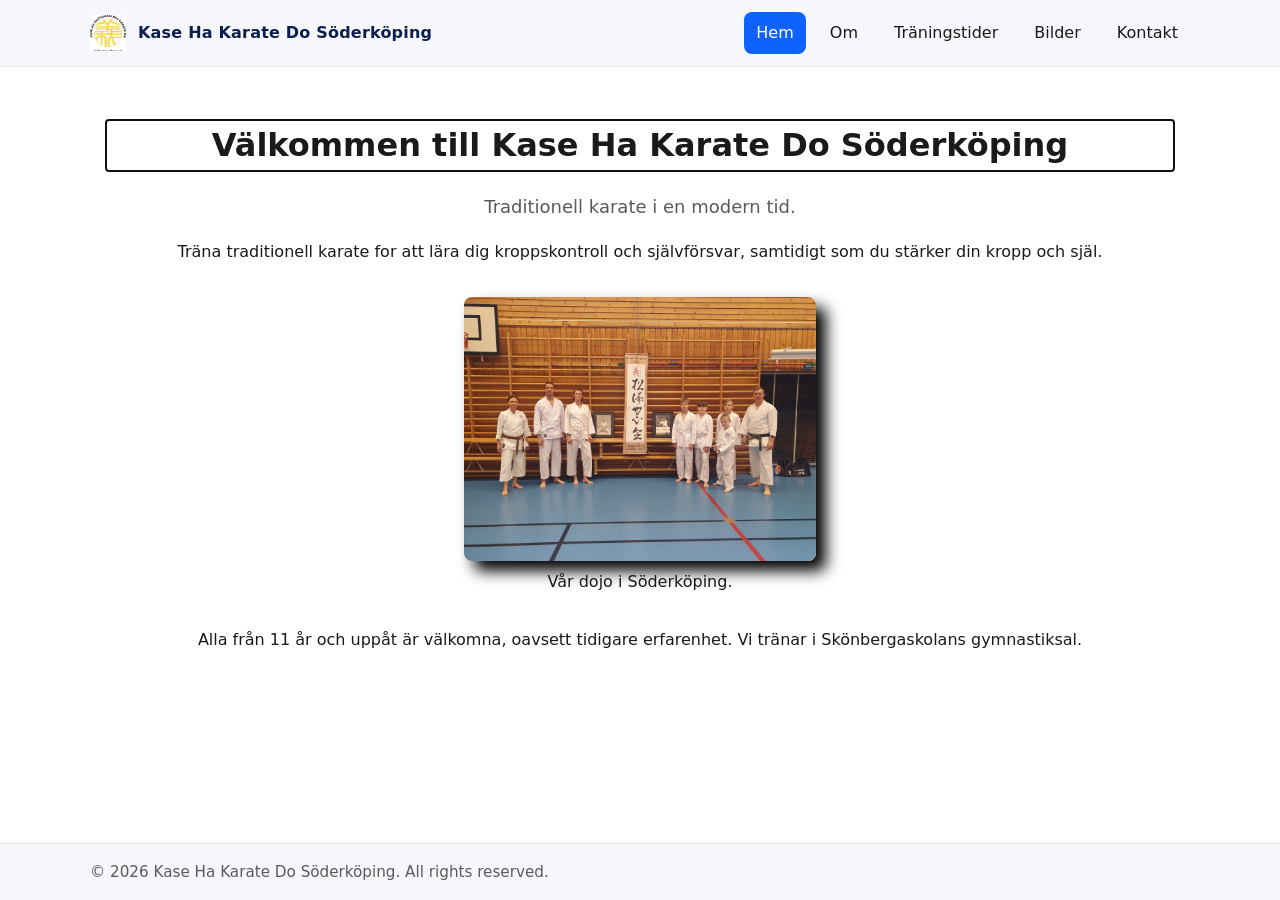
==== index.html @ 82930b42 "index.html is updated with a link to a new page for images" ====
<!DOCTYPE html>
<html lang="sv">
<head>
  <meta charset="utf-8" />
  <meta name="viewport" content="width=device-width, initial-scale=1" />
  <title>Kase Ha Karate Do Söderköping</title>
  <link rel="stylesheet" href="css/styles.css" />
  <meta name="description" content="Landing shell that loads page content dynamically" />
</head>
<body>
  <a class="skip-link" href="#main">Skip to content</a>
  <header class="site-header" role="banner">
    <div class="container header-inner">
      <a class="brand" href="#home" aria-label="Go to home">
        <img class="brand-logo" src="assets/logo.jpg" alt="Kase ha Karate Do logo" width="36" height="36" />
        <span class="brand-name">Kase Ha Karate Do Söderköping</span>
      </a>
      <nav class="primary-nav" aria-label="Primary">
        <ul>
          <li><a href="#home" data-route="home">Hem</a></li>
          <li><a href="#about" data-route="about">Om</a></li>
          <li><a href="#schedule" data-route="schedule">Träningstider</a></li>
          <li><a href="#images" data-route="images">Bilder</a></li>
          <li><a href="#contact" data-route="contact">Kontakt</a></li>
        </ul>
      </nav>
    </div>
  </header>

  <main id="main" role="main">
    <div class="container" id="content">
      <!-- Dynamic content will be injected here -->
      <noscript>
        <p>Please enable JavaScript to view the content here. Or visit:
          <a href="pages/home.html">Home</a>,
          <a href="pages/about.html">Om</a>,
          <a href="pages/schedule.html">Träningstider</a>,
          <a href="pages/images.html">Bilder</a>,
          <a href="pages/contact.html">Kontakt</a>.
        </p>
      </noscript>
    </div>
  </main>

  <footer class="site-footer" role="contentinfo">
    <div class="container footer-inner">
      <div>© <span id="year"></span> Kase Ha Karate Do Söderköping. All rights reserved.</div>
      <!-- <div><a href="mailto:hello@example.com" class="muted" style="color:inherit;text-decoration:none;">hello@example.com</a></div> -->
    </div>
  </footer>
  <script src="js/app.js?v=1.1"></script> 
</body>
</html>
---- css/styles.css ----
/* ===== Global Styles ===== */
:root{
  --brand:#0F62FE;
  --brand-ink:#0B1F4E;
  --ink:#1a1a1a;
  --muted:#5a5a5a;
  --bg:#ffffff;
  --surface:#f5f7fb;
  --ring:rgba(15,98,254,.35);
}
*{box-sizing:border-box}
html{scroll-behavior:smooth}
body{
  margin:0;
  min-height:100dvh; /* sticky footer */
  display:flex;
  flex-direction:column;
  font:16px/1.6 system-ui, -apple-system, Segoe UI, Roboto, Ubuntu, Cantarell, Noto Sans, Arial, "Apple Color Emoji", "Segoe UI Emoji";
  color:var(--ink);
  background:var(--bg);
}

/* ===== Layout ===== */
.container{ max-width:1100px; margin-inline:auto; padding:0 1rem; }
header.site-header{ background:var(--surface); border-bottom:1px solid #e6e8ee; }
.header-inner{ display:flex; align-items:center; justify-content:space-between; gap:1rem; padding:0.75rem 0; }
.brand{ display:flex; align-items:center; gap:.75rem; text-decoration:none; }
.brand-logo{ width:36px;height:36px; display:inline-block; }
.brand-name{ font-weight:700; letter-spacing:.2px; color:var(--brand-ink); text-decoration:none; }
.skip-link {
  position: absolute;
  left: -9999px;
  top: auto;
  width: 1px;
  height: 1px;
  overflow: hidden;
}

.skip-link:focus {
  position: static;
  width: auto;
  height: auto;
  overflow: visible;
}
nav ul{ list-style:none; margin:0; padding:0; display:flex; gap:.75rem; align-items:center; }
nav.primary-nav a{ display:inline-block; padding:.5rem .75rem; border-radius:.5rem; color:var(--ink); text-decoration:none; }
nav.primary-nav a:hover{ background:#eef3ff; color:#0b3d91 }
nav.primary-nav a[aria-current="page"], nav.primary-nav a.active{ background:var(--brand); color:#fff; }

main{ flex:1; }
main .container{ padding:2rem 1rem; }

footer.site-footer{ background:var(--surface); border-top:1px solid #e6e8ee; margin-top:auto; }
.footer-inner{ padding:1rem 0; display:flex; justify-content:space-between; align-items:center; gap:1rem; color:var(--muted); font-size:.95rem; }

/* ===== Utilities ===== */
.button{ display:inline-block; background:var(--brand); color:#fff; padding:.6rem .9rem; border-radius:.5rem; text-decoration:none; }
.button:hover{ filter:brightness(.95) }
.lead{ font-size:1.125rem; color:var(--muted) }
.cards{ display:grid; grid-template-columns:repeat(12,1fr); gap:1rem; }
.card{ grid-column:span 4; background:#fff; border:1px solid #ebedf3; border-radius:.75rem; padding:1rem; box-shadow:0 1px 2px rgba(0,0,0,.04) }
.card h3{ margin-top:.25rem }
@media (max-width: 900px){ .card{ grid-column:span 6 } }
@media (max-width: 600px){ .header-inner{ flex-wrap:wrap } nav.primary-nav ul{ flex-wrap:wrap } .card{ grid-column:span 12 } }


/* ===== Welcome page ===== */
/* .welcome{
  min-height:100dvh; display:grid; place-items:center; background:linear-gradient(180deg,#eef3ff, #ffffff 40%);
}
.welcome .panel{
  text-align:center; padding:3rem 2rem; border-radius:1rem; background:#fff; border:1px solid #e6e8ee; box-shadow:0 6px 24px rgba(0,0,0,.06);
}
.welcome .logo{ width:64px; height:64px; }
.welcome h1{ margin:.5rem 0 0; color:var(--brand-ink) }
.welcome p{ color:var(--muted); max-width:56ch; margin-inline:auto } */
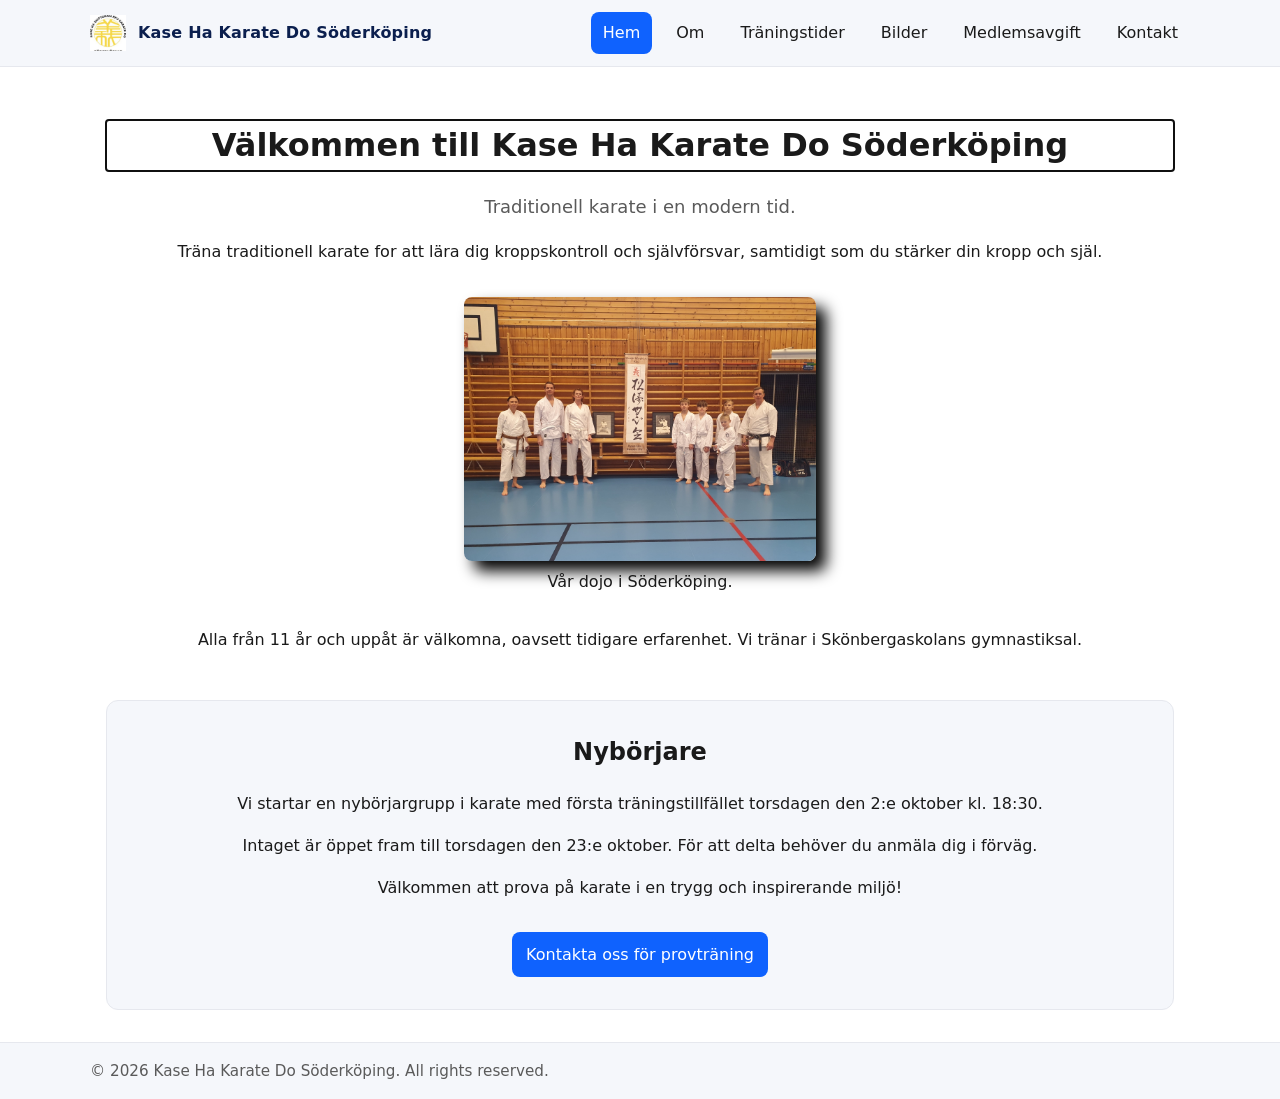
==== commit 769762f3: "uppdaterade bild texterna och skapade en ny sida med medlemsavgifter" ====
--- a/index.html
+++ b/index.html
@@ -22,6 +22,7 @@
           <li><a href="#about" data-route="about">Om</a></li>
           <li><a href="#schedule" data-route="schedule">Träningstider</a></li>
           <li><a href="#images" data-route="images">Bilder</a></li>
+          <li><a href="#member" data-route="member">Medlemsavgift</a></li>
           <li><a href="#contact" data-route="contact">Kontakt</a></li>
         </ul>
       </nav>
@@ -37,6 +38,7 @@
           <a href="pages/about.html">Om</a>,
           <a href="pages/schedule.html">Träningstider</a>,
           <a href="pages/images.html">Bilder</a>,
+          <a href="pages/member.html">Medlemsavgift</a>,
           <a href="pages/contact.html">Kontakt</a>.
         </p>
       </noscript>
@@ -49,6 +51,6 @@
       <!-- <div><a href="mailto:hello@example.com" class="muted" style="color:inherit;text-decoration:none;">hello@example.com</a></div> -->
     </div>
   </footer>
-  <script src="js/app.js?v=1.1"></script> 
+  <script src="js/app.js?v=1.3"></script> 
 </body>
 </html>
--- a/css/styles.css
+++ b/css/styles.css
@@ -75,3 +75,5 @@
 .welcome .logo{ width:64px; height:64px; }
 .welcome h1{ margin:.5rem 0 0; color:var(--brand-ink) }
 .welcome p{ color:var(--muted); max-width:56ch; margin-inline:auto } */
+
+
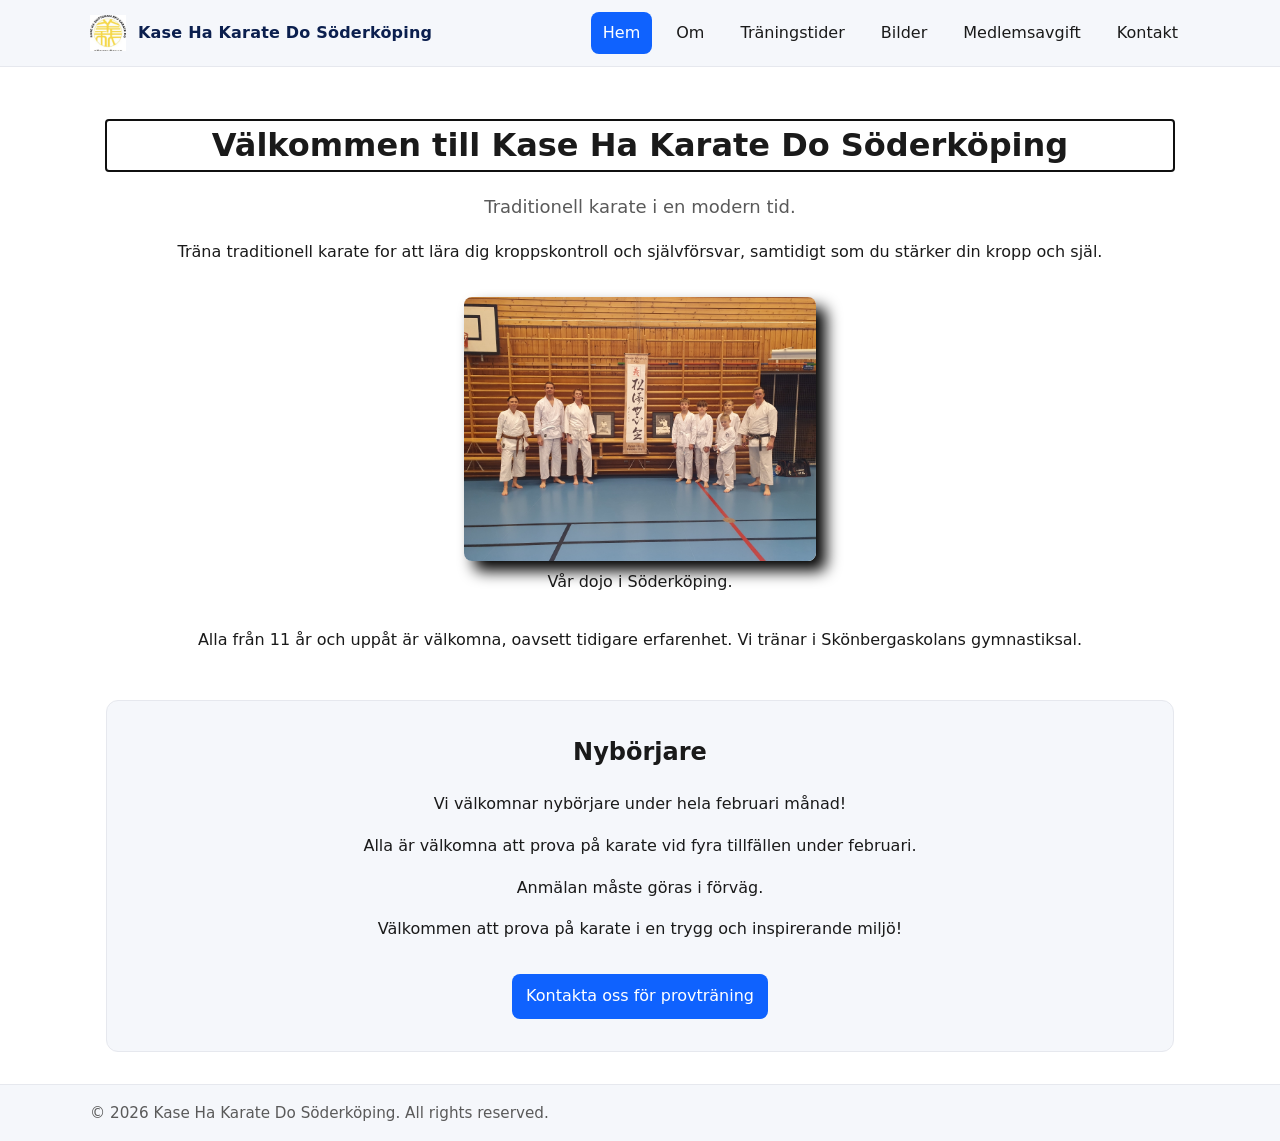
==== commit 4f29070d: "created separet page for beginners and added in the home and schedule page" ====
--- a/index.html
+++ b/index.html
@@ -51,6 +51,6 @@
       <!-- <div><a href="mailto:hello@example.com" class="muted" style="color:inherit;text-decoration:none;">hello@example.com</a></div> -->
     </div>
   </footer>
-  <script src="js/app.js?v=1.3"></script> 
+  <script src="js/app.js?v=1.5"></script> 
 </body>
 </html>
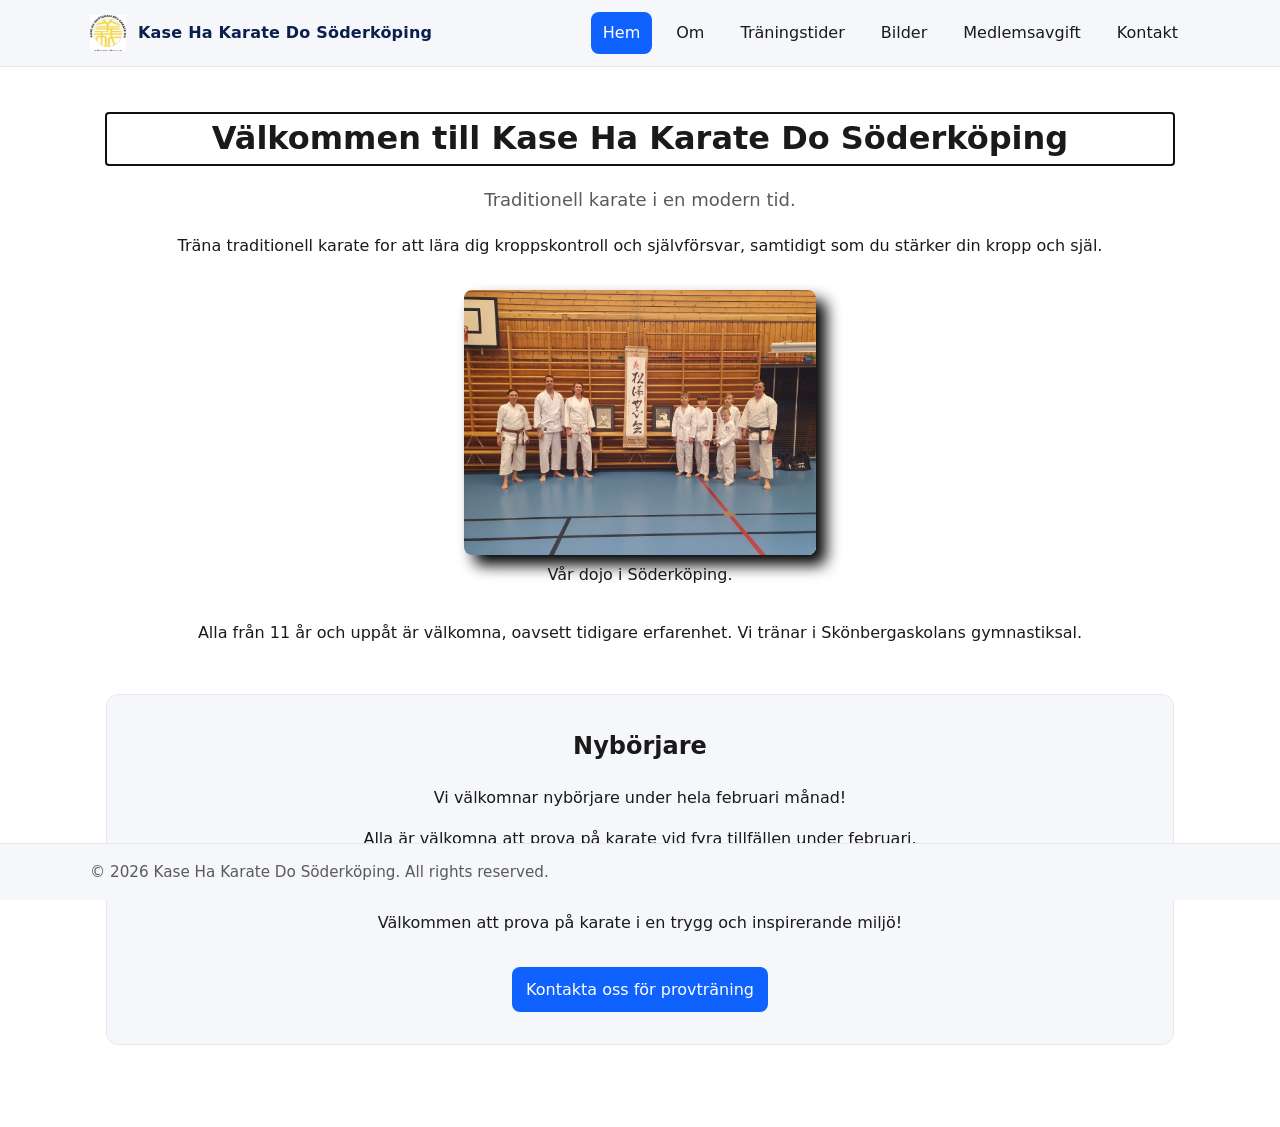
==== commit 39747db1: "update the header och footer to be fixed" ====
--- a/index.html
+++ b/index.html
@@ -51,6 +51,6 @@
       <!-- <div><a href="mailto:hello@example.com" class="muted" style="color:inherit;text-decoration:none;">hello@example.com</a></div> -->
     </div>
   </footer>
-  <script src="js/app.js?v=1.5"></script> 
+  <script src="js/app.js?v=1.7"></script> 
 </body>
 </html>
--- a/css/styles.css
+++ b/css/styles.css
@@ -13,9 +13,8 @@
 html{scroll-behavior:smooth}
 body{
   margin:0;
-  min-height:100dvh; /* sticky footer */
-  display:flex;
-  flex-direction:column;
+  padding-top:60px; /* space for fixed header */
+  padding-bottom:50px; /* space for fixed footer */
   font:16px/1.6 system-ui, -apple-system, Segoe UI, Roboto, Ubuntu, Cantarell, Noto Sans, Arial, "Apple Color Emoji", "Segoe UI Emoji";
   color:var(--ink);
   background:var(--bg);
@@ -23,7 +22,7 @@
 
 /* ===== Layout ===== */
 .container{ max-width:1100px; margin-inline:auto; padding:0 1rem; }
-header.site-header{ background:var(--surface); border-bottom:1px solid #e6e8ee; }
+header.site-header{ background:var(--surface); border-bottom:1px solid #e6e8ee; position:fixed; top:0; left:0; right:0; z-index:100; }
 .header-inner{ display:flex; align-items:center; justify-content:space-between; gap:1rem; padding:0.75rem 0; }
 .brand{ display:flex; align-items:center; gap:.75rem; text-decoration:none; }
 .brand-logo{ width:36px;height:36px; display:inline-block; }
@@ -48,10 +47,9 @@
 nav.primary-nav a:hover{ background:#eef3ff; color:#0b3d91 }
 nav.primary-nav a[aria-current="page"], nav.primary-nav a.active{ background:var(--brand); color:#fff; }
 
-main{ flex:1; }
 main .container{ padding:2rem 1rem; }
 
-footer.site-footer{ background:var(--surface); border-top:1px solid #e6e8ee; margin-top:auto; }
+footer.site-footer{ background:var(--surface); border-top:1px solid #e6e8ee; position:fixed; bottom:0; left:0; right:0; z-index:100; }
 .footer-inner{ padding:1rem 0; display:flex; justify-content:space-between; align-items:center; gap:1rem; color:var(--muted); font-size:.95rem; }
 
 /* ===== Utilities ===== */
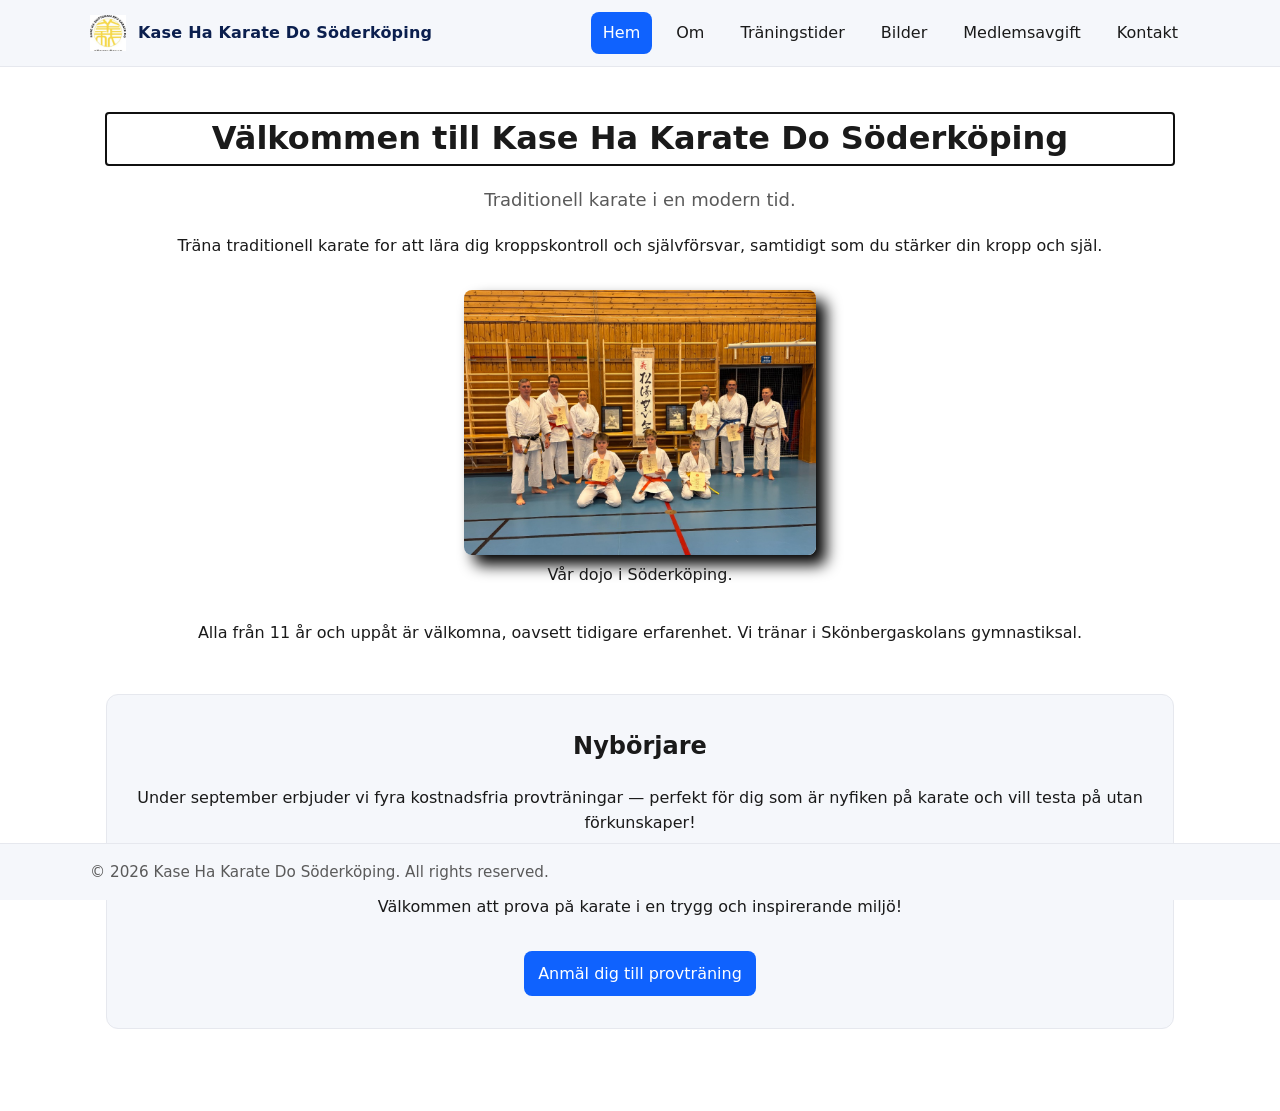
==== commit 88da3e82: "image page is updated and new images added for spring 2026, home page also updated with new image" ====
--- a/index.html
+++ b/index.html
@@ -51,6 +51,6 @@
       <!-- <div><a href="mailto:hello@example.com" class="muted" style="color:inherit;text-decoration:none;">hello@example.com</a></div> -->
     </div>
   </footer>
-  <script src="js/app.js?v=1.7"></script> 
+  <script src="js/app.js?v=1.9"></script>
 </body>
 </html>
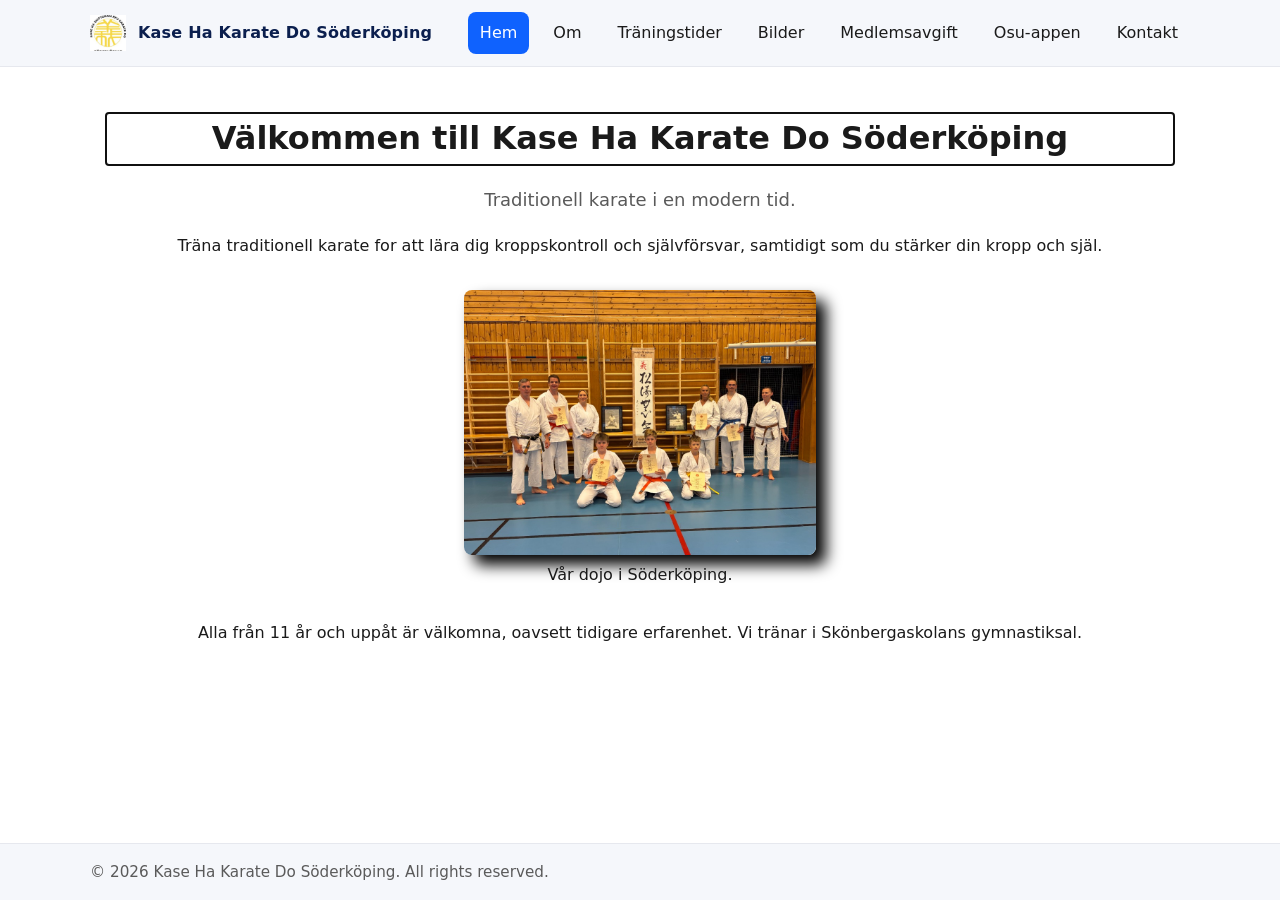
==== commit 6ee9ac5d: "added the page for osu appen" ====
--- a/index.html
+++ b/index.html
@@ -16,13 +16,19 @@
         <img class="brand-logo" src="assets/logo.jpg" alt="Kase ha Karate Do logo" width="36" height="36" />
         <span class="brand-name">Kase Ha Karate Do Söderköping</span>
       </a>
-      <nav class="primary-nav" aria-label="Primary">
+      <button class="nav-toggle" aria-label="Öppna meny" aria-expanded="false" aria-controls="primary-nav">
+        <span class="hamburger-bar"></span>
+        <span class="hamburger-bar"></span>
+        <span class="hamburger-bar"></span>
+      </button>
+      <nav class="primary-nav" id="primary-nav" aria-label="Primary">
         <ul>
           <li><a href="#home" data-route="home">Hem</a></li>
           <li><a href="#about" data-route="about">Om</a></li>
           <li><a href="#schedule" data-route="schedule">Träningstider</a></li>
           <li><a href="#images" data-route="images">Bilder</a></li>
           <li><a href="#member" data-route="member">Medlemsavgift</a></li>
+          <li><a href="#osu" data-route="osu">Osu-appen</a></li>
           <li><a href="#contact" data-route="contact">Kontakt</a></li>
         </ul>
       </nav>
@@ -39,6 +45,7 @@
           <a href="pages/schedule.html">Träningstider</a>,
           <a href="pages/images.html">Bilder</a>,
           <a href="pages/member.html">Medlemsavgift</a>,
+          <a href="pages/osu.html">Osu-appen</a>,
           <a href="pages/contact.html">Kontakt</a>.
         </p>
       </noscript>
@@ -51,6 +58,6 @@
       <!-- <div><a href="mailto:hello@example.com" class="muted" style="color:inherit;text-decoration:none;">hello@example.com</a></div> -->
     </div>
   </footer>
-  <script src="js/app.js?v=1.9"></script>
+  <script src="js/app.js?v=2.0"></script>
 </body>
 </html>
--- a/css/styles.css
+++ b/css/styles.css
@@ -59,8 +59,55 @@
 .cards{ display:grid; grid-template-columns:repeat(12,1fr); gap:1rem; }
 .card{ grid-column:span 4; background:#fff; border:1px solid #ebedf3; border-radius:.75rem; padding:1rem; box-shadow:0 1px 2px rgba(0,0,0,.04) }
 .card h3{ margin-top:.25rem }
+.card-half { grid-column: span 6; }
+.hero-img { max-width: 33%; height: auto; border-radius: 8px; box-shadow: 10px 10px 15px rgba(0,0,0,1); }
 @media (max-width: 900px){ .card{ grid-column:span 6 } }
-@media (max-width: 600px){ .header-inner{ flex-wrap:wrap } nav.primary-nav ul{ flex-wrap:wrap } .card{ grid-column:span 12 } }
+@media (max-width: 600px){ .card{ grid-column:span 12 } .card-half{ grid-column:span 12 } }
+
+/* ===== Hamburger / Mobile nav ===== */
+.nav-toggle {
+  display: none;
+  flex-direction: column;
+  justify-content: space-between;
+  width: 1.5rem;
+  height: 1.125rem;
+  background: none;
+  border: none;
+  cursor: pointer;
+  padding: 0;
+  flex-shrink: 0;
+}
+.hamburger-bar {
+  display: block;
+  width: 100%;
+  height: 2px;
+  background: var(--ink);
+  border-radius: 2px;
+  transition: transform 0.2s ease, opacity 0.2s ease;
+}
+.nav-toggle[aria-expanded="true"] .hamburger-bar:first-child { transform: translateY(8px) rotate(45deg); }
+.nav-toggle[aria-expanded="true"] .hamburger-bar:nth-child(2) { opacity: 0; }
+.nav-toggle[aria-expanded="true"] .hamburger-bar:last-child  { transform: translateY(-8px) rotate(-45deg); }
+
+@media (max-width: 768px) {
+  .nav-toggle { display: flex; }
+  .primary-nav {
+    display: none;
+    position: absolute;
+    top: 100%;
+    left: 0;
+    right: 0;
+    background: var(--surface);
+    border-bottom: 1px solid #e6e8ee;
+    box-shadow: 0 4px 12px rgba(0,0,0,0.08);
+    z-index: 99;
+  }
+  .primary-nav.open { display: block; }
+  nav.primary-nav ul { flex-direction: column; gap: 0; padding: 0.5rem 1rem 0.75rem; }
+  nav.primary-nav a { display: block; padding: 0.75rem 0.5rem; border-radius: 0; border-bottom: 1px solid #ebedf3; }
+  nav.primary-nav li:last-child a { border-bottom: none; }
+  .hero-img { max-width: 65%; }
+}
 
 
 /* ===== Welcome page ===== */
